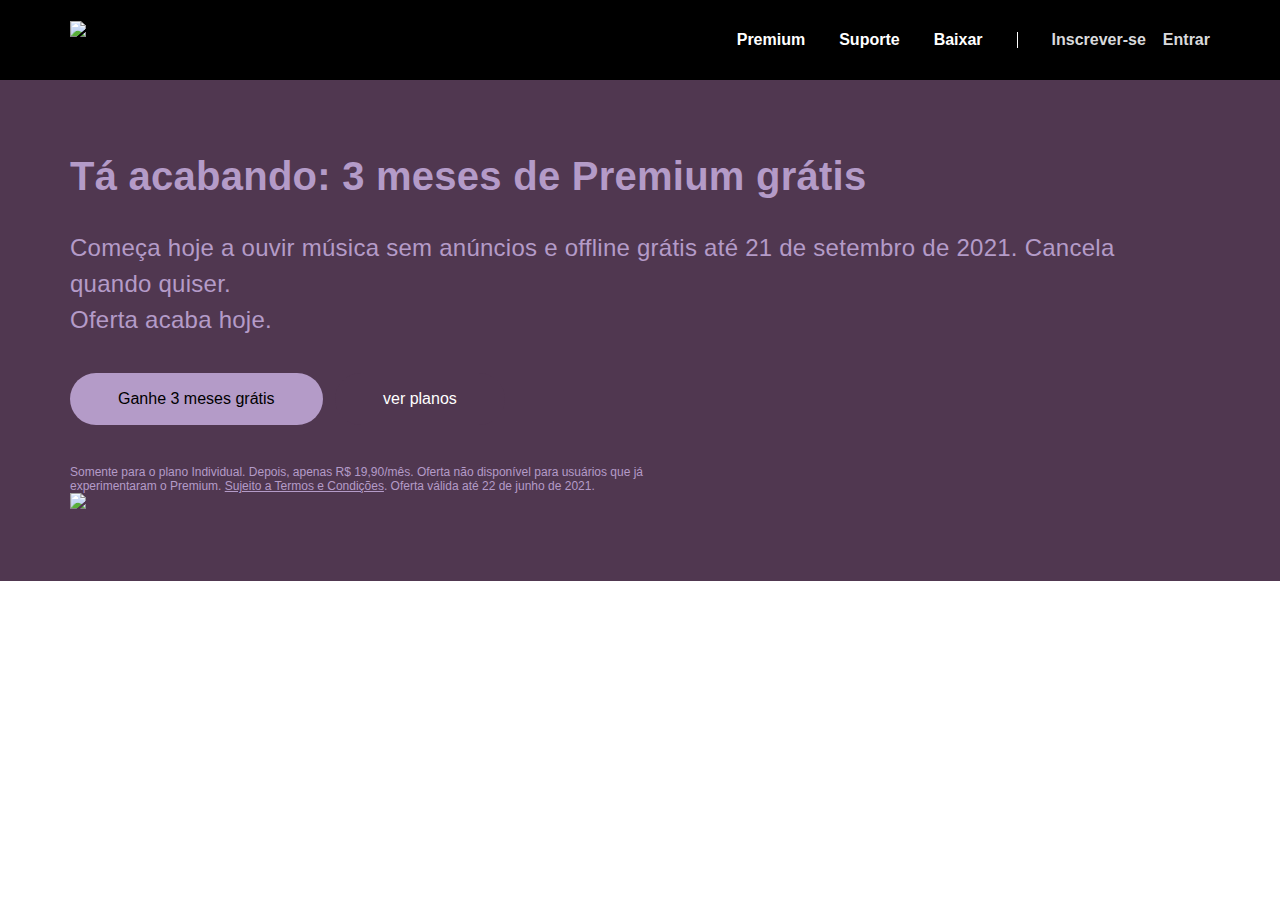
==== index.html @ 93c941cb "Update index.html" ====
<!doctype html>
<html>
	<head>
		<meta charset="utf-8"/>
		<link rel="icon" type="image/png" href="img/favicon.png" sizes="16x16"/>
		<title>Spotify Premium - Spotify (BR)</title>
		<link rel=stylesheet type="text/css" href="style/style.css">
		<meta http-equiv="Content-Type" content="text/html; charset=utf-8">
		<meta name="viewport" content="width=device-width, initial-scale=1.0">
    </head>
	<body>
		<div id="spoti-root">


      		<div>


				<header role="banner" class="mh-header-hover mh-default-z-index svelte-1irxfym">
					<a class="mh-skip-link svelte-1irxfym" href="#">Pular para o conteúdo</a>
					<div class="mh-container svelte-1irxfym">

							<img src="style/logo.png" style="padding-top: 21px; padding-bottom: 21px;">

						<div class="mh-brand-wrapper svelte-1irxfym">
  							<a href="#" class="mh-header-primary svelte-18o1xvt" data-tracking="{&#34;category&#34;: &#34;menu&#34;, &#34;action&#34;: &#34;spotify-logo&#34;}">
							</a>
						</div>
						<nav role="navigation" class="mh-desktop svelte-4ldyho" aria-label="Desktop navigation">
							<ul class="svelte-4ldyho">
								<li class="svelte-vf0pv9">
									<a href="#" class="mh-header-primary  svelte-vf0pv9" data-ga-category="menu" data-ga-action="premium">Premium
									</a>
								</li>
								<li class="svelte-vf0pv9">
									<a href="" class="mh-header-primary  svelte-vf0pv9" data-ga-category="menu" data-ga-action="help">Suporte
									</a>
								</li>
								<li class="svelte-vf0pv9">
									<a href="" class="mh-header-primary  svelte-vf0pv9" data-ga-category="menu" data-ga-action="download" data-gtm-event-name="download_spotify_button_clicked" data-tracking="{&#34;category&#34;: &#34;download&#34;, &#34;action&#34;: &#34;download start&#34;, &#34;label&#34;: &#34;download-navbar&#34;}">Baixar
									</a>
								</li>
								<li role="separator" class="mh-header-primary svelte-1i2hclv"></li>
								<li class="svelte-vf0pv9">
									<a href="" class="mh-header-secondary mh-tier-2 svelte-vf0pv9" data-ga-category="menu" data-ga-action="sign-up">Inscrever-se
									</a>
								</li>
								<li class="svelte-vf0pv9">
									<a href="" class="mh-header-secondary mh-tier-2 svelte-vf0pv9" data-ga-category="menu" data-ga-action="log-in" data-tracking="{&#34;category&#34;: &#34;menu&#34;, &#34;action&#34;: &#34;log-in&#34;}">Entrar
									</a>
								</li>
							</ul>
						</nav>
						<div class="mh-mobile-menu svelte-4ldyho"></div>
					</div>
				</header>
			</div>

			<section color="#503750" data-event-campaign-id="2021-midyear" data-event-offer-type-id="trial-3m" data-event-country-code="BR" data-component-name="hero" data-component-position="1" data-component-type="promo" data-event-in-view="true" class="sc-iCoGMd hTjNFe sc-cOifOu kfhSGM">
				
			<article color="#b49bc8" class="sc-fujyAs hmGeRN">
			<header class="sc-Arkif eJDRKz">
				<div class="sc-khIgEk bYRoUv">


					<div>
						<h1 class="9t titulo sc-hTRkXV gAkvPT">Tá acabando: 3 meses de Premium grátis</h1>
					</div>
					<div>
						<h2 class="9t titulo sc-jgPyTC hDZYjg">Começa hoje a ouvir música sem anúncios e offline grátis até 21 de setembro de 2021. Cancela quando quiser.</br> Oferta acaba hoje.</h2>
					</div>
					<div class="sc-hhIiOg iwisNA">
						<div>
							<a aria-label="Finalize a compra do plano Premium Individual" href="" tabindex="0" border="2px solid #191414" class="Button-sc-8cs45s-0 hDkiPl">
								<div class="peijbp primeiro sc-jrsJWt IqUzB">
									<span>Ganhe 3 meses grátis</span>
								</div>
								<div class="ButtonFocus-tupyzb-0 clyQKv"></div>
							</a>
						</div>
						<div>
							<a href="#" border="2px solid #ffffff">
								<div class="2b segundo sc-jrsJWt kcnEYF">
									<span>ver planos</span>
								</div>
						</a>
						</div>


					</div>
					
					<footer class="sc-gSYDnn jcqGXt">
						<div class="sc-laZMeE ljWfRO">Somente para o plano Individual. Depois, apenas R$&nbsp;19,90/mês. Oferta não disponível para usuários que já experimentaram o Premium. <a href="#">Sujeito a Termos e Condições</a>. Oferta válida até 22 de junho de 2021.</div>
					</footer>
				
				<div class="imgcentro" style="width:30%">
						<img src="style/imgcentro.png" style="width:100%" align="left">
					</div>


				</div>
			</div>
		</div>
	</body>
</html>
---- style/style.css ----
body,html{
	scroll-behavior:smooth;
	padding:0;margin:0;
}
html{
	font-family:spotify-circular,Helvetica,Arial,sans-serif;
}
.titulo{
	box-sizing:border-box;
	font-family:spotify-circular,Helvetica,Arial,sans-serif;
	-webkit-tap-highlight-color:transparent;
	display:block;
	padding:0 0 1em;
	margin-top:0;
	margin-bottom:0;
	font-size:14px;
	font-weight:400;
	line-height:20px;
	-webkit-letter-spacing:0.25px;
	-moz-letter-spacing:0.25px;
	-ms-letter-spacing:0.25px;
	letter-spacing:0.25px;
	color:inherit;
}
data-styled.g6[id="9t"]{
	content:"titulo";
}
.primeiro{
	--background-base:#B49BC8;
	--background-highlight:#C0ABD1;
	--background-press:#CDBCDA;
	--background-elevated-base:#B49BC8;
	--background-elevated-highlight:#C0ABD1;
	--background-elevated-press:#CDBCDA;
	--background-tinted-base:#B49BC8;
	--background-tinted-highlight:#C0ABD1;
	--background-tinted-press:#CDBCDA;
	--background-unsafe-for-small-text-base:#B49BC8;
	--background-unsafe-for-small-text-highlight:#C0ABD1;
	--background-unsafe-for-small-text-press:#CDBCDA;
	--text-base:#000000;
	--text-subdued:#000000;
	--text-bright-accent:#000000;
	--text-negative:#000000;
	--text-warning:#000000;
	--text-positive:#000000;
	--text-announcement:#000000;
	--essential-base:#000000;
	--essential-subdued:#000000;
	--essential-bright-accent:#000000;
	--essential-negative:#000000;
	--essential-warning:#000000;
	--essential-positive:#000000;
	--essential-announcement:#000000;
	--decorative-base:#000000;
	--decorative-subdued:#000000;
	background-color:var(--background-base,#1ed760);
	color:var(--text-base,#000000);
	border-radius:500px;
	font-size:inherit;
	padding:17px 48px;
}
.segundo{
	--background-base:#503750;
	--background-highlight:#412D41;
	--background-press:#322232;
	--background-elevated-base:#503750;
	--background-elevated-highlight:#412D41;
	--background-elevated-press:#322232;
	--background-tinted-base:#503750;
	--background-tinted-highlight:#412D41;
	--background-tinted-press:#322232;
	--background-unsafe-for-small-text-base:#503750;
	--background-unsafe-for-small-text-highlight:#412D41;
	--background-unsafe-for-small-text-press:#322232;
	--text-base:#FFFFFF;
	--text-subdued:#FFFFFF;
	--text-bright-accent:#FFFFFF;
	--text-negative:#FFFFFF;
	--text-warning:#FFFFF;
	--text-positive:#FFFFFF;
	--text-announcement:#FFFFFF;
	--essential-base:#FFFFFF;
	--essential-subdued:#FFFFFF;
	--essential-bright-accent:#FFFFFF;
	--essential-negative:#FFFFFF;
	--essential-warning:#FFFFFF;
	--essential-positive:#FFFFFF;
	--essential-announcement:#FFFFFF;
	--decorative-base:#FFFFFF;
	--decorative-subdued:#FFFFFF;
	background-color:var(--background-base,#1ed760);
	color:var(--text-base,#000000);
	border-radius:500px;
	font-size:inherit;
	padding:17px 48px;
}
data-styled.g30[id="2b"]{
	content:"primeiro,segundo";
}
@media(min-width:768px){
	.hmGeRN{
		width:750px;
		padding-top:75px;
		padding-left:15px;
		padding-bottom:75px;
		padding-right:15px;
		}
	@supports(padding:max(0px)){
		.hmGeRN{
			padding-top:max(75px,env(safe-area-inset-top));
			padding-left:max(15px,env(safe-area-inset-left));
			padding-bottom:max(75px,env(safe-area-inset-bottom));
			padding-right:max(15px,env(safe-area-inset-right));
		}
	}
}
@media (min-width:992px){
	.hmGeRN{
		width:970px;
	}
}
@media (min-width:1200px){
	.hmGeRN{
		width:1170px;
	}
}
data-styled.g214[id="sc-fujyAs"]{
	content:"hmGeRN,";
}
.IqUzB{
	-webkit-text-decoration:none;
	text-decoration:none;
}
.IqUzB > div:first-child{
	border:2px solid #191414;
}
.kcnEYF{
	-webkit-text-decoration:none;
	text-decoration:none;
}
.kcnEYF > div:first-child{
	border:2px solid #ffffff;
}
data-styled.g216[id="sc-jrsJWt"]{
	content:"IqUzB,kcnEYF,";
}
.kfhSGM{
	color:#b49bc8;
	text-align:left;
}
.kfhSGM a{
	color:#b49bc8;
	-webkit-text-decoration:underline;
	text-decoration:underline;
}
.kfhSGM > article{
	font-family:spotify-circular,Circular,Helvetica,Arial,sans-serif;
	box-sizing:border-box;
	height:auto;
	display:-webkit-box;
	display:-webkit-flex;
	display:-ms-flexbox;
	display:flex;
	-webkit-flex-direction:column;
	-ms-flex-direction:column;
	flex-direction:column;
	margin:0 auto;
	padding-top:0;
	padding-bottom:0;
	min-height:480px;
}
@media (min-width:768px){
	.kfhSGM > article{
		width:750px;
	}
}
@media (min-width:992px){
	.kfhSGM > article{
		width:970px;
	}
}
@media (min-width:1200px){
	.kfhSGM > article{
		width:1170px;
	}
}
.kfhSGM.kfhSGM{
	background-color:#503750;
}
@media (min-width:480px){}
@media (min-width:992px){}
@media (min-width:1200px){}
data-styled.g257[id="sc-cOifOu"]{
	content:"kfhSGM,";
}
.eJDRKz{
	-webkit-box-flex:1;
	-webkit-flex-grow:1;
	-ms-flex-positive:1;
	flex-grow:1;
	display:-webkit-box;
	display:-webkit-flex;
	display:-ms-flexbox;
	display:flex;
	-webkit-align-items:center;
	-webkit-box-align:center;
	-ms-flex-align:center;
	align-items:center;
	-webkit-flex-direction:column;
	-ms-flex-direction:column;
	flex-direction:column;
}
@media (min-width:1200px){
	.eJDRKz{
		-webkit-flex-direction:row;
		-ms-flex-direction:row;
		flex-direction:row;
	}
}
data-styled.g258[id="sc-Arkif"]{
	content:"eJDRKz,";
}
.bYRoUv{
	padding-top:48px;
	padding-bottom:24px;
	width:100%;
	-webkit-font-smoothing:antialiased;
}
@media (min-width:768px){
	.bYRoUv{
		padding-bottom:48px;
	}
}
@media (min-width:1200px){
	.bYRoUv{
		margin-right:32px;
		text-align:left;
		padding-top:72px;
		padding-bottom:72px;
	}
}
data-styled.g259[id="sc-khIgEk"]{
	content:"bYRoUv,";
}
.gAkvPT{line-height:1.2;margin:0;padding:0;font-weight:900;max-width:100%;width:auto;display:inline-block;font-size:calc(24px + (28 - 24) * ((100vw - 320px) / (480 - 320)));}/*!sc*/
@media (min-width:480px){.gAkvPT{font-size:28px;}}/*!sc*/
@media (min-width:768px){.gAkvPT{font-size:40px;}}/*!sc*/
@media (min-width:992px){.gAkvPT{width:auto;}}/*!sc*/
data-styled.g260[id="sc-hTRkXV"]{content:"gAkvPT,"}/*!sc*/
.hDZYjg{line-height:1.5;margin:15px 0;padding:0;margin-bottom:0;width:100%;max-width:100%;display:inline-block;font-weight:400;font-size:18px;}/*!sc*/
@media (min-width:480px){.hDZYjg{width:auto;margin:30px 0;}}/*!sc*/
@media (min-width:768px){.hDZYjg{font-size:24px;margin-bottom:0;}}/*!sc*/
data-styled.g261[id="sc-jgPyTC"]{content:"hDZYjg,"}/*!sc*/
.jcqGXt{font-size:12px;margin-top:40px;width:100%;}/*!sc*/
data-styled.g262[id="sc-gSYDnn"]{content:"jcqGXt,"}/*!sc*/
.ljWfRO{display:inline-block;}/*!sc*/
@media (min-width:992px){.ljWfRO{max-width:630px;}}/*!sc*/
data-styled.g263[id="sc-laZMeE"]{content:"ljWfRO,"}/*!sc*/
.AmHwd{width:100%;height:100%;max-width:320px;padding-bottom:48px;}/*!sc*/
@media (min-width:992px){.AmHwd{max-width:400px;}}/*!sc*/
@media (min-width:1200px){.AmHwd{padding-bottom:0;}}/*!sc*/
data-styled.g266[id="sc-eJocfa"]{content:"AmHwd,"}/*!sc*/
.bziygZ{width:100%;background-position:center center;padding-top:100%;}/*!sc*/
@media (min-width:1200px){.bziygZ{background-position:center center;}}/*!sc*/
data-styled.g267[id="sc-oeezt"]{content:"bziygZ,"}/*!sc*/
.iwisNA{display:block;margin:20px 0;}/*!sc*/
.iwisNA > div:not(:last-child){margin-bottom:10px;}/*!sc*/
.iwisNA a{width:100%;box-sizing:border-box;-webkit-text-decoration:none;text-decoration:none;}/*!sc*/
@media (min-width:768px){
	.iwisNA{
		margin:35px 0 0;
	}
	.iwisNA a{
		width:auto;
	}
	.iwisNA > div{
		display:inline-block;
	}.iwisNA > div:not(:last-child){
		margin-right:8px;
		margin-bottom:0;
	}
}
data-styled.g268[id="sc-hhIiOg"]{content:"iwisNA,"}
.mh-close.svelte-1x96mcl{
	font-size:18px;
	font-family:Circular,spotify-circular,Helvetica,Arial,sans-serif;
	font-weight:700;
	color:#fff;
	flex-shrink:0;
 }
 .mh-close.svelte-1x96mcl{
 	padding:0;
 	cursor:pointer;
 	background:transparent;
 	border:0;
 }
 .mh-close.svelte-1x96mcl{
 	margin-left:30px;
 }
 .mh-close.svelte-1x96mcl{
 	margin-right:30px;
 }
 .mh-close.svelte-1x96mcl:focus{
 	outline:none;
 }
 .mh-close.svelte-1x96mcl:focus{
 	border-bottom:2px solid #fff;
 	margin-bottom:-2px;
 }
 .mh-screen-reader-only.svelte-1x96mcl{
 	position:absolute;
 	width:1px;
 	height:1px;
 	overflow:hidden;
 	clip:rect(0,0,0,0);
 }
 .mh-screen-reader-only.svelte-1x96mcl{
 	margin:-1px;
 	padding:0;
 	border:0;
 }
 .mh-active-acknowledge.svelte-1x96mcl{
 	font-size:12px;
 	letter-spacing:2px;
 	text-transform:uppercase;
 	font-weight:700;
 	line-height:12px;
 }
 .mh-active-acknowledge.svelte-1x96mcl{
 	margin-top:15px;
 	padding:10px 32px;
 	border-radius:500px;
 	border-width:0;
 	cursor:pointer;
 	transition-property:background-color,box-shadow;
 	transition-duration:.3s;
}
.mh-active-acknowledge.svelte-1x96mcl:active{
 	background-color:#ccc;
 	box-shadow:none;
}
 .mh-active-acknowledge.svelte-1x96mcl:focus{
 	outline:0;
 }
 .mh-active-acknowledge.svelte-1x96mcl:focus{
 	background-color:#ccc;
 	box-shadow:inset 0 0 0 2px rgba(0,0,0,.1);
 }
 .mh-active-acknowledge-label.svelte-1x96mcl{flex-direction:column;align-items:flex-start}
 li.svelte-vf0pv9.svelte-vf0pv9{display:inline-block;font-size:16px;line-height:inherit;letter-spacing:0}
 li.svelte-vf0pv9:last-child>a.svelte-vf0pv9{padding-right:0}
 li.svelte-vf0pv9:last-child>a.svelte-vf0pv9{padding-left:0}
 a.svelte-vf0pv9.svelte-vf0pv9{display:block;text-decoration:none;font-weight:700}
 a.svelte-vf0pv9.svelte-vf0pv9{padding:28px 17px}
 a.svelte-vf0pv9.svelte-vf0pv9:focus,a.svelte-vf0pv9.svelte-vf0pv9:hover{color:currentColor}
 @media(max-width:991px){li.svelte-vf0pv9.svelte-vf0pv9{display:block}
 li.svelte-vf0pv9.svelte-vf0pv9{margin:0}
 a.svelte-vf0pv9.svelte-vf0pv9{display:block;line-height:1;font-weight:700;font-size:36px}
 a.svelte-vf0pv9.svelte-vf0pv9{cursor:pointer;padding:0 0 25px}
 a.mh-tier-2.svelte-vf0pv9.svelte-vf0pv9{font-weight:400;font-size:28px}}
 @media(max-width:479px){a.svelte-vf0pv9.svelte-vf0pv9{font-size:30px}
 a.mh-tier-2.svelte-vf0pv9.svelte-vf0pv9{font-size:24px}}
 li.svelte-1i2hclv{display:inline-block;height:16px;width:1px}
 li.svelte-1i2hclv{background:currentColor;margin:auto 17px}
 @media(max-width:991px){li.svelte-1i2hclv{height:2px;width:20px}
 li.svelte-1i2hclv{margin:18px 0 40px}}
 nav.mh-desktop.svelte-4ldyho.svelte-4ldyho{display:none}
 .mh-mobile-menu.svelte-4ldyho.svelte-4ldyho{display:flex;position:relative}
 .mh-mobile-menu.svelte-4ldyho>a.svelte-4ldyho{display:inline-flex}
 .mh-mobile-menu.svelte-4ldyho nav.svelte-4ldyho{
 	box-sizing:border-box;
 	height:100vh;overflow-x:hidden;
 	overflow-y:scroll;
 	-webkit-overflow-scrolling:touch;
 	position:fixed;
 	top:0;
 	width:447px;
 	max-width:100vw;
 	display:flex;
 	flex-direction:column;
 	justify-content:space-between
 }
 .mh-mobile-menu.svelte-4ldyho nav.svelte-4ldyho{background-color:#000;border-width:0;margin:0;padding:38px}
 .mh-mobile-menu.svelte-4ldyho nav.svelte-4ldyho{right:0}
 .mh-mobile-menu.svelte-4ldyho nav.svelte-4ldyho{left:0}
 .mh-mobile-menu.svelte-4ldyho .mh-brand-wrapper.svelte-4ldyho{display:inline-block;width:89px}
 .mh-mobile-menu.svelte-4ldyho .mh-brand-wrapper.svelte-4ldyho{margin-top:13px}
 .mh-mobile-menu.svelte-4ldyho .mh-overlay.svelte-4ldyho{display:block;width:100vw;height:100vh;position:fixed;top:0}
 .mh-mobile-menu.svelte-4ldyho .mh-overlay.svelte-4ldyho{background:rgba(0,0,0,.75)}
 .mh-mobile-menu.svelte-4ldyho .mh-overlay.svelte-4ldyho{left:0}
 .mh-mobile-menu.svelte-4ldyho .mh-overlay.svelte-4ldyho{right:0}
 ul.svelte-4ldyho.svelte-4ldyho{display:inline;list-style:none}
 ul.svelte-4ldyho.svelte-4ldyho{margin:0;padding:0}
 @media(min-width:992px){
 	nav.mh-desktop.svelte-4ldyho.svelte-4ldyho{
 		display:inline-block;
 	}
 	.mh-mobile-menu.svelte-4ldyho.svelte-4ldyho{
 		display:none;
 	}
 	ul.svelte-4ldyho.svelte-4ldyho{
 		display:inline-flex;
 	}
 }
 .mh-footer-primary,.mh-header-primary{
 	color:#fff;
 }
 .mh-header-secondary{color:#d9dadc}
 .mh-footer-secondary{color:#919496}
 .mh-footer-hover,.mh-header-hover{color:#1ed760}
 .mh-header-hover{z-index:2}
 header.svelte-1irxfym.svelte-1irxfym{
 	position:relative;
 	top:0;
 	font-family:Circular,spotify-circular,Helvetica,Arial,sans-serif;
 	font-size:16px;
 	font-weight:400;
 	line-height:1.5;
 	min-height:54px;
 }
 header.svelte-1irxfym.svelte-1irxfym{background:#000}
 header.svelte-1irxfym.svelte-1irxfym, header.svelte-1irxfym.svelte-1irxfym{right:0;left:0}
 header.mh-default-z-index.svelte-1irxfym.svelte-1irxfym{z-index:1020}
 header.svelte-1irxfym .mh-skip-link.svelte-1irxfym{
 	color:#121212;clip:rect(1px,1px,1px,1px);
 	display:block;
 	font-weight:700;
 	height:1px;
 	overflow:hidden;
 	position:absolute;
 	text-decoration:none;
 	text-transform:uppercase;
 	width:1px;
 	z-index:1
 }
 header.svelte-1irxfym .mh-skip-link.svelte-1irxfym{background:#fff;border-radius:500px;margin:16px;padding:16px 48px}
 header.svelte-1irxfym .mh-skip-link.svelte-1irxfym:focus{clip:auto;height:auto;width:auto}
 @media(min-width:992px){header.mh-transparent.svelte-1irxfym.svelte-1irxfym:not(.mh-semitransparent-top){transition:background-color .2s linear;min-height:80px}
 header.mh-transparent.svelte-1irxfym.svelte-1irxfym:not(.mh-semitransparent-top){background-color:transparent;-webkit-transition:background-color .2s linear}
 header.mh-semitransparent-top.svelte-1irxfym.svelte-1irxfym, header.mh-transparent:not(.mh-semitransparent-top).mh-sticky.svelte-1irxfym.svelte-1irxfym{background-color:rgba(0,0,0,.6)}}
 header.mh-fixed.svelte-1irxfym.svelte-1irxfym{position:fixed}
 .svelte-1irxfym.svelte-1irxfym:lang(ar),.svelte-1irxfym.svelte-1irxfym:lang(ur){font-family:circular-spotify-arabic,Circular,spotify-circular,noto-arabic,Helvetica Neue,Helvetica,Arial,Hiragino Kaku Gothic Pro,Meiryo,MS Gothic,sans-serif!important;letter-spacing:0!important}
 .svelte-1irxfym.svelte-1irxfym:lang(he){font-family:circular-spotify-hebrew,Circular-hbr,Helvetica,Arial,sans-serif!important}
 .svelte-1irxfym.svelte-1irxfym:lang(he),.svelte-1irxfym.svelte-1irxfym:lang(ru){letter-spacing:0!important}
 .svelte-1irxfym.svelte-1irxfym:lang(ru){font-family:circular-spotify-cyrillic,Circular-cyr,Helvetica,Arial,sans-serif!important}
 .svelte-1irxfym.svelte-1irxfym:lang(ko){font-family:Circular,Helvetica,Arial,sans-serif!important}
 .mh-brand-wrapper.svelte-1irxfym.svelte-1irxfym{display:inline-block}
 .mh-brand-wrapper.svelte-1irxfym.svelte-1irxfym{margin-top:13px}
 @media(min-width:992px){.mh-brand-wrapper.svelte-1irxfym.svelte-1irxfym{margin-top:20px}}
 .mh-container.svelte-1irxfym.svelte-1irxfym{display:flex;justify-content:space-between;box-sizing:border-box;max-width:750px;height:54px}
 .mh-container.svelte-1irxfym.svelte-1irxfym{margin:0 auto;padding:0 15px}
 @media(min-width:992px){.mh-container.svelte-1irxfym.svelte-1irxfym{max-width:970px;height:80px}}
 @media(min-width:1200px){.mh-container.svelte-1irxfym.svelte-1irxfym{max-width:1170px}}
 li.svelte-kdyqkb{position:relative;font-size:16px;line-height:inherit;letter-spacing:0}
 button.svelte-kdyqkb,li.svelte-kdyqkb{display:flex}
 button.svelte-kdyqkb{align-items:center;text-decoration:none;font:inherit;font-weight:700;outline:none}
 button.svelte-kdyqkb{background-color:transparent;border:none;padding:20px 0;cursor:pointer}
 button.svelte-kdyqkb{margin-left:7px}[dir=rtl] button.svelte-kdyqkb{margin-right:7px}
 button.svelte-kdyqkb:focus,button.svelte-kdyqkb:hover{color:currentColor}
 div.mh-profile-title.svelte-kdyqkb{display:inline-block}
 div.mh-profile-title.svelte-kdyqkb{margin:auto 0}
 span.svelte-kdyqkb{display:inline-block}
 span.svelte-kdyqkb{margin:auto 0 auto 10px}
 span.svelte-kdyqkb{margin:auto 10px auto 0}
 div.mh-dropdown-menu.svelte-kdyqkb{display:none}
 div.mh-dropdown-menu.mh-open.svelte-kdyqkb{display:block;position:absolute;top:100%}
 div.mh-dropdown-menu.mh-open.svelte-kdyqkb{margin-top:-8px}
 div.mh-dropdown-menu.mh-open.svelte-kdyqkb{right:-17px}
 div.mh-dropdown-menu.mh-open.svelte-kdyqkb{left:-17px}
 @media(max-width:991px){button.svelte-kdyqkb{display:none}div.mh-dropdown-menu.mh-open.svelte-kdyqkb,div.mh-dropdown-menu.svelte-kdyqkb{display:block}}
 ul.svelte-11h1c9{display:block;list-style:none}
 ul.svelte-11h1c9{padding:0}
 li.svelte-11h1c9{display:list-item}
 li.svelte-11h1c9{padding:0 0 22px}
 a.svelte-11h1c9{display:inline-block;line-height:1;font-weight:400;font-size:24px;text-decoration:none}
 a.svelte-11h1c9{padding:0}
 a.svelte-11h1c9:focus,a.svelte-11h1c9:hover{
 	color:currentColor;
 }
 @media(min-width:480px){
 	a.svelte-11h1c9{
 		font-size:28px;
 	}
 }
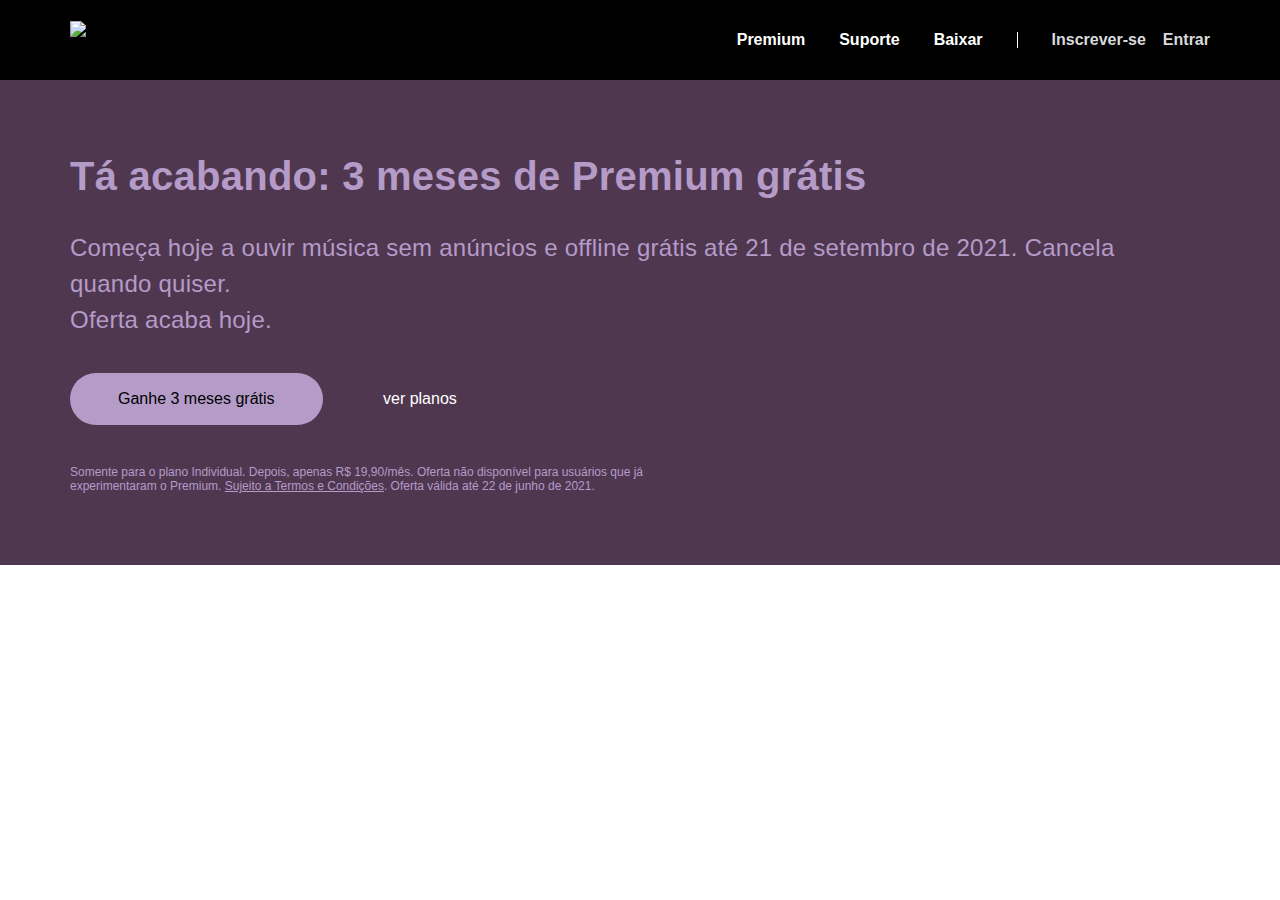
==== commit eb76daba: "Update index.html" ====
--- a/index.html
+++ b/index.html
@@ -92,9 +92,7 @@
 						<div class="sc-laZMeE ljWfRO">Somente para o plano Individual. Depois, apenas R$&nbsp;19,90/mês. Oferta não disponível para usuários que já experimentaram o Premium. <a href="#">Sujeito a Termos e Condições</a>. Oferta válida até 22 de junho de 2021.</div>
 					</footer>
 				
-				<div class="imgcentro" style="width:30%">
-						<img src="style/imgcentro.png" style="width:100%" align="left">
-					</div>
+				
 
 
 				</div>
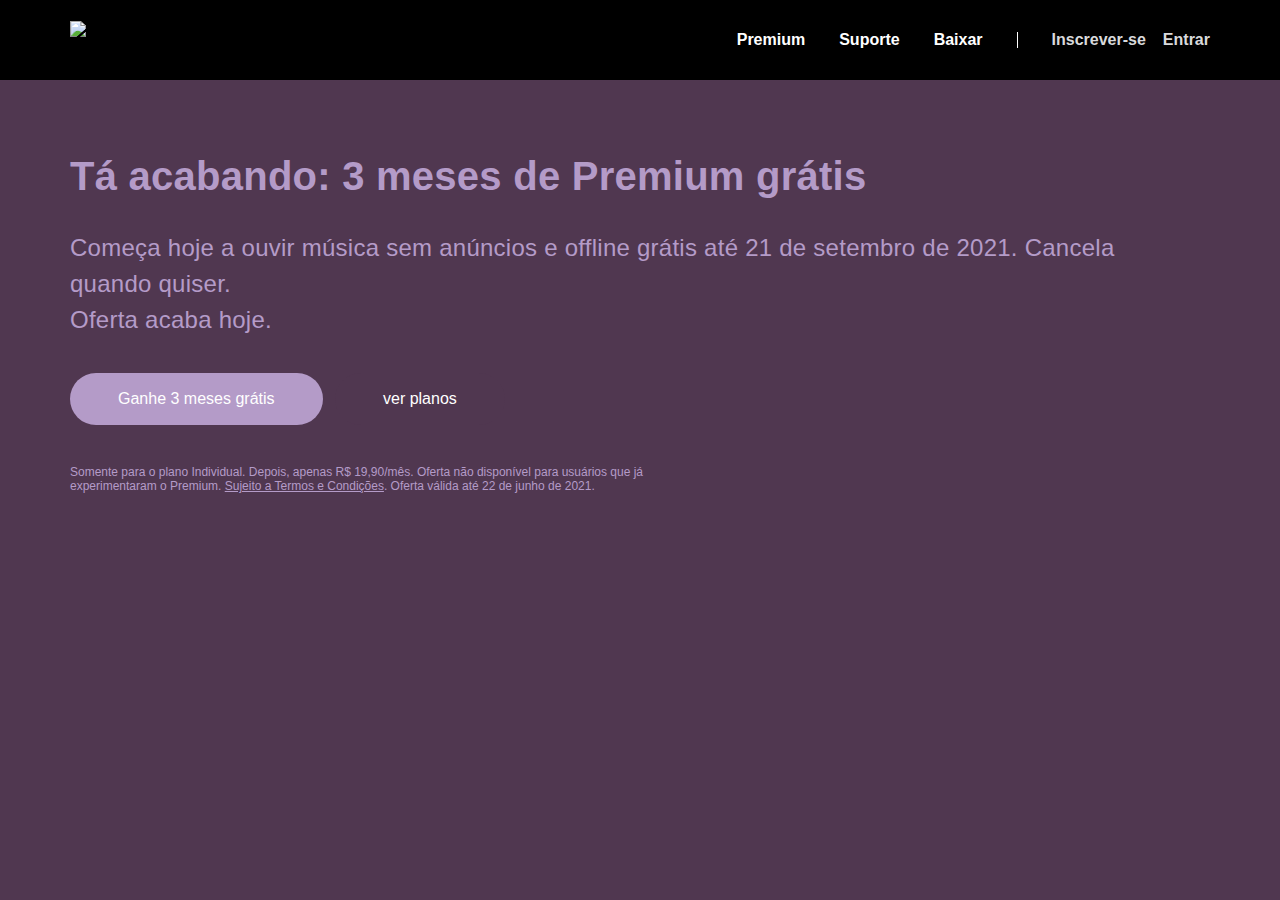
==== commit 26587c60: "Update index.html" ====
--- a/index.html
+++ b/index.html
@@ -10,11 +10,7 @@
     </head>
 	<body>
 		<div id="spoti-root">
-
-
       		<div>
-
-
 				<header role="banner" class="mh-header-hover mh-default-z-index svelte-1irxfym">
 					<a class="mh-skip-link svelte-1irxfym" href="#">Pular para o conteúdo</a>
 					<div class="mh-container svelte-1irxfym">
@@ -54,7 +50,7 @@
 					</div>
 				</header>
 			</div>
-
+<div class = "imgfundo">
 			<section color="#503750" data-event-campaign-id="2021-midyear" data-event-offer-type-id="trial-3m" data-event-country-code="BR" data-component-name="hero" data-component-position="1" data-component-type="promo" data-event-in-view="true" class="sc-iCoGMd hTjNFe sc-cOifOu kfhSGM">
 				
 			<article color="#b49bc8" class="sc-fujyAs hmGeRN">
@@ -84,19 +80,13 @@
 								</div>
 						</a>
 						</div>
-
-
 					</div>
-					
 					<footer class="sc-gSYDnn jcqGXt">
 						<div class="sc-laZMeE ljWfRO">Somente para o plano Individual. Depois, apenas R$&nbsp;19,90/mês. Oferta não disponível para usuários que já experimentaram o Premium. <a href="#">Sujeito a Termos e Condições</a>. Oferta válida até 22 de junho de 2021.</div>
 					</footer>
-				
-				
-
-
 				</div>
 			</div>
+				</div>
 		</div>
 	</body>
 </html>
--- a/style/style.css
+++ b/style/style.css
@@ -1,7 +1,12 @@
 body,html{
 	scroll-behavior:smooth;
 	padding:0;margin:0;
-}
+	
+		background-color:#503750;
+}
+
+
+
 html{
 	font-family:spotify-circular,Helvetica,Arial,sans-serif;
 }
@@ -38,7 +43,7 @@
 	--background-unsafe-for-small-text-base:#B49BC8;
 	--background-unsafe-for-small-text-highlight:#C0ABD1;
 	--background-unsafe-for-small-text-press:#CDBCDA;
-	--text-base:#000000;
+	--text-base:#ffffff;
 	--text-subdued:#000000;
 	--text-bright-accent:#000000;
 	--text-negative:#000000;
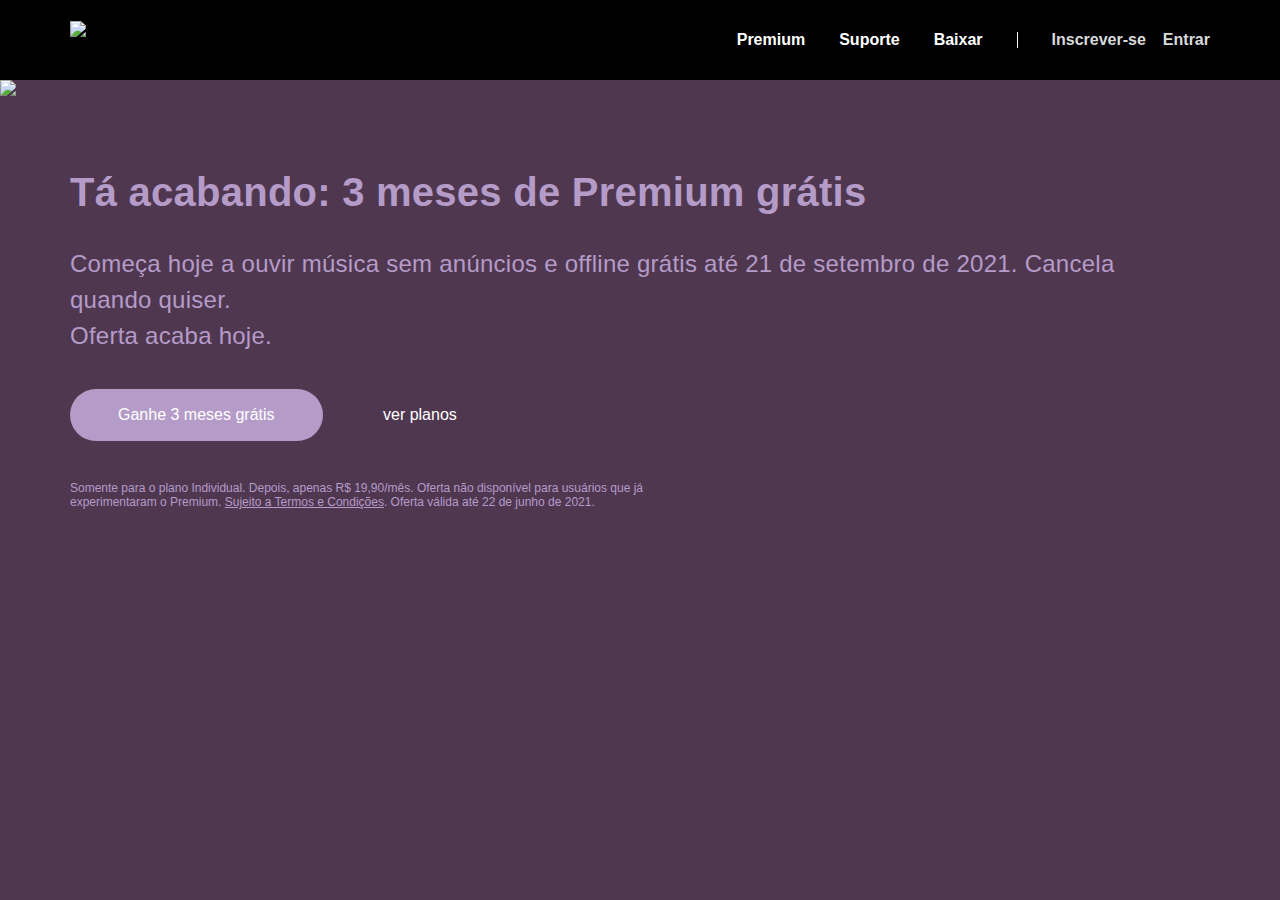
==== commit e08429c7: "Update index.html" ====
--- a/index.html
+++ b/index.html
@@ -52,6 +52,14 @@
 			</div>
 <div class = "imgfundo">
 			<section color="#503750" data-event-campaign-id="2021-midyear" data-event-offer-type-id="trial-3m" data-event-country-code="BR" data-component-name="hero" data-component-position="1" data-component-type="promo" data-event-in-view="true" class="sc-iCoGMd hTjNFe sc-cOifOu kfhSGM">
+			
+				
+				
+				<div class="imgcentro" style="width:30%">
+						<img src="style/imgcentro.png" style="width:100%" align="left">
+					</div>
+				
+				
 				
 			<article color="#b49bc8" class="sc-fujyAs hmGeRN">
 			<header class="sc-Arkif eJDRKz">
--- a/style/style.css
+++ b/style/style.css
@@ -5,7 +5,12 @@
 		background-color:#503750;
 }
 
+.imgfundo{
 
+    background-image: url("style/imgcentro.png");
+
+    background-position: left
+}
 
 html{
 	font-family:spotify-circular,Helvetica,Arial,sans-serif;
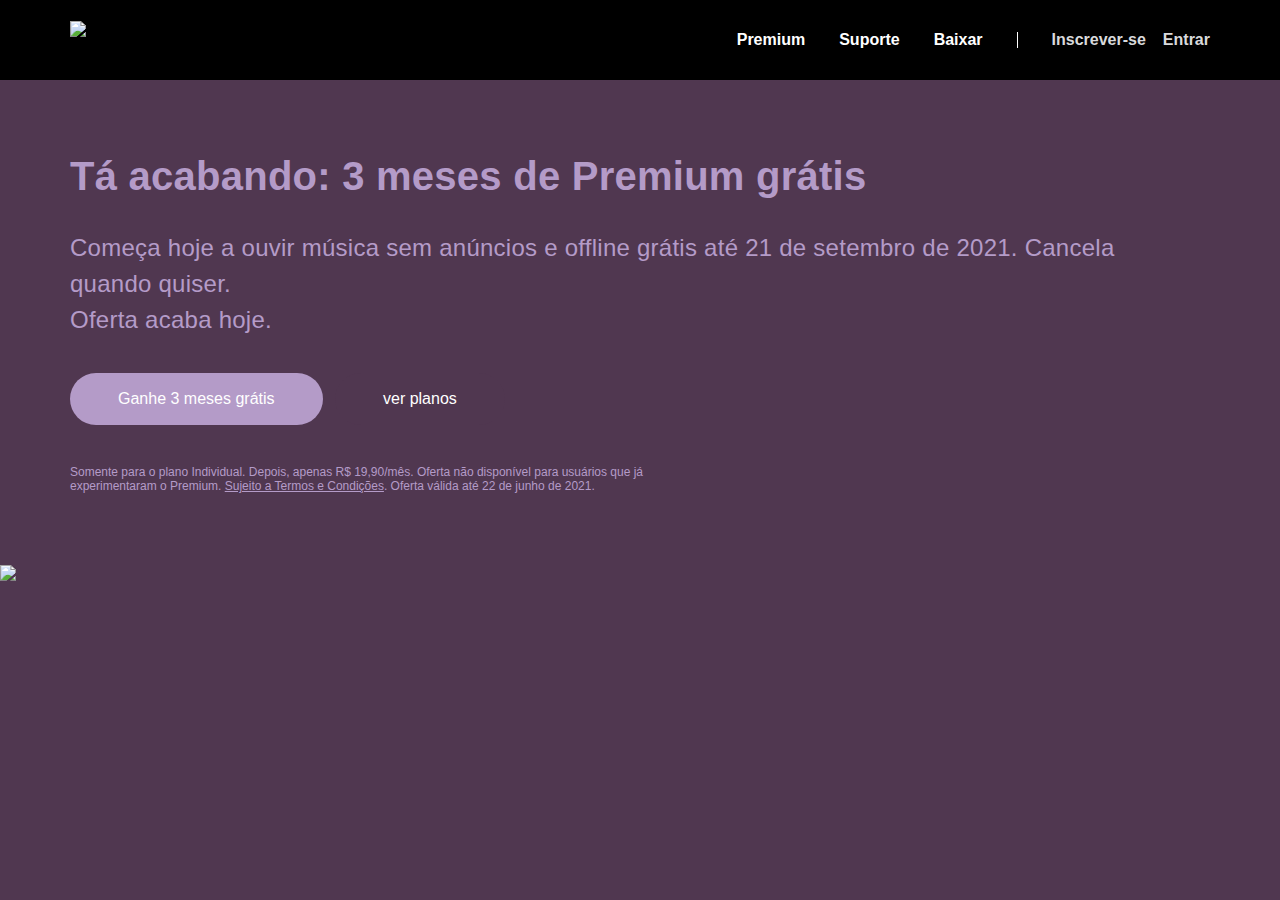
==== commit c1fd03a8: "Update index.html" ====
--- a/index.html
+++ b/index.html
@@ -51,17 +51,12 @@
 				</header>
 			</div>
 <div class = "imgfundo">
+	
 			<section color="#503750" data-event-campaign-id="2021-midyear" data-event-offer-type-id="trial-3m" data-event-country-code="BR" data-component-name="hero" data-component-position="1" data-component-type="promo" data-event-in-view="true" class="sc-iCoGMd hTjNFe sc-cOifOu kfhSGM">
 			
+					
 				
-				
-				<div class="imgcentro" style="width:30%">
-						<img src="style/imgcentro.png" style="width:100%" align="left">
-					</div>
-				
-				
-				
-			<article color="#b49bc8" class="sc-fujyAs hmGeRN">
+		<article color="#b49bc8" class="sc-fujyAs hmGeRN">
 			<header class="sc-Arkif eJDRKz">
 				<div class="sc-khIgEk bYRoUv">
 
@@ -94,7 +89,11 @@
 					</footer>
 				</div>
 			</div>
-				</div>
+				
+				
+				<div class="imgcentro" style="width:30%">
+						<img src="style/imgcentro.png" style="width:100%" align="left">
+					</div></div>
 		</div>
 	</body>
 </html>
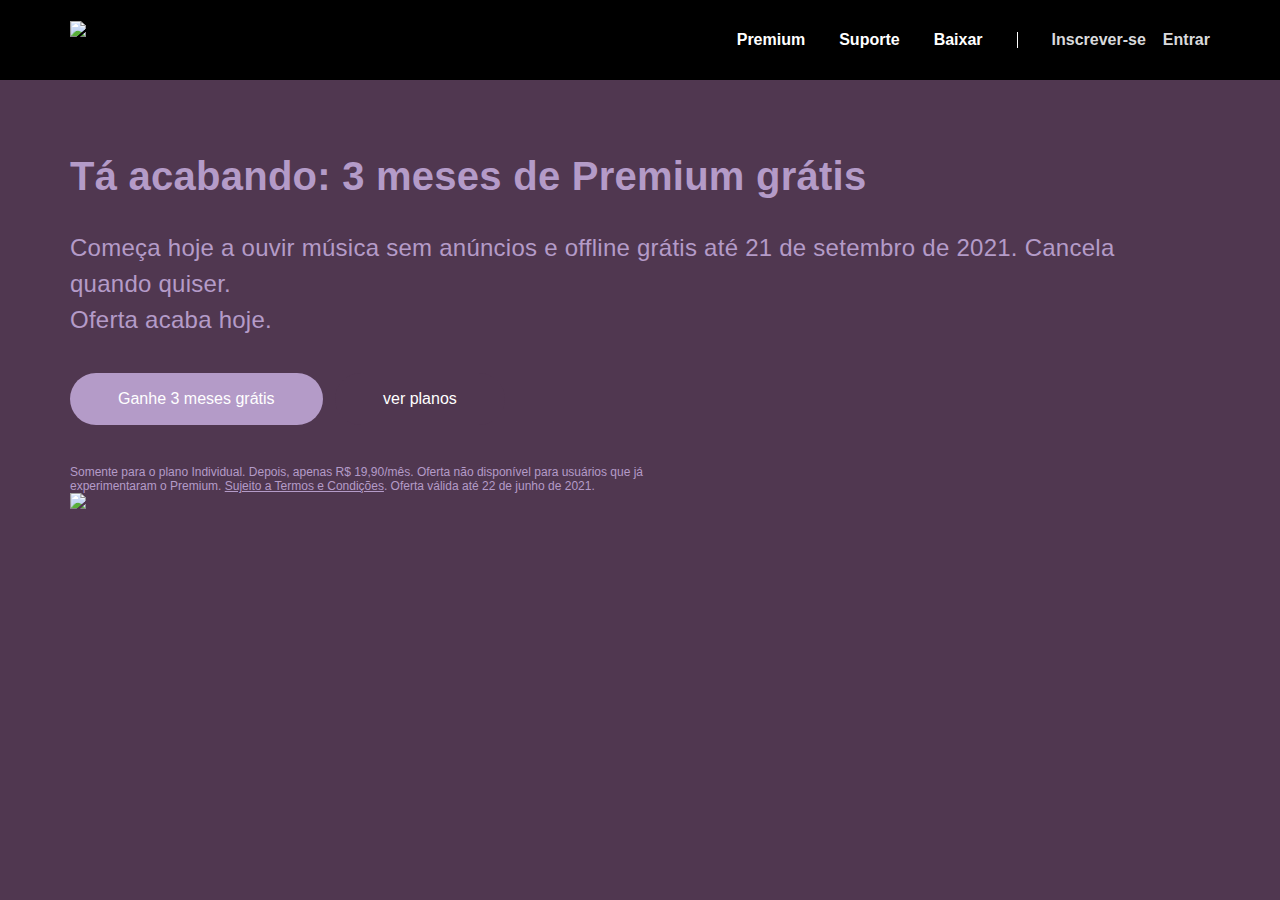
==== commit 48ec739b: "Update index.html" ====
--- a/index.html
+++ b/index.html
@@ -87,13 +87,14 @@
 					<footer class="sc-gSYDnn jcqGXt">
 						<div class="sc-laZMeE ljWfRO">Somente para o plano Individual. Depois, apenas R$&nbsp;19,90/mês. Oferta não disponível para usuários que já experimentaram o Premium. <a href="#">Sujeito a Termos e Condições</a>. Oferta válida até 22 de junho de 2021.</div>
 					</footer>
+				<div class="imgcentro" style="width:30%">
+						<img src="style/imgcentro.png" style="width:100%" align="left">
+					</div>
 				</div>
 			</div>
 				
 				
-				<div class="imgcentro" style="width:30%">
-						<img src="style/imgcentro.png" style="width:100%" align="left">
-					</div></div>
+				</div>
 		</div>
 	</body>
 </html>
--- a/style/style.css
+++ b/style/style.css
@@ -5,11 +5,9 @@
 		background-color:#503750;
 }
 
-.imgfundo{
+.imgcentro{
 
-    background-image: url("style/imgcentro.png");
-
-    background-position: left
+    display: inline-block;
 }
 
 html{
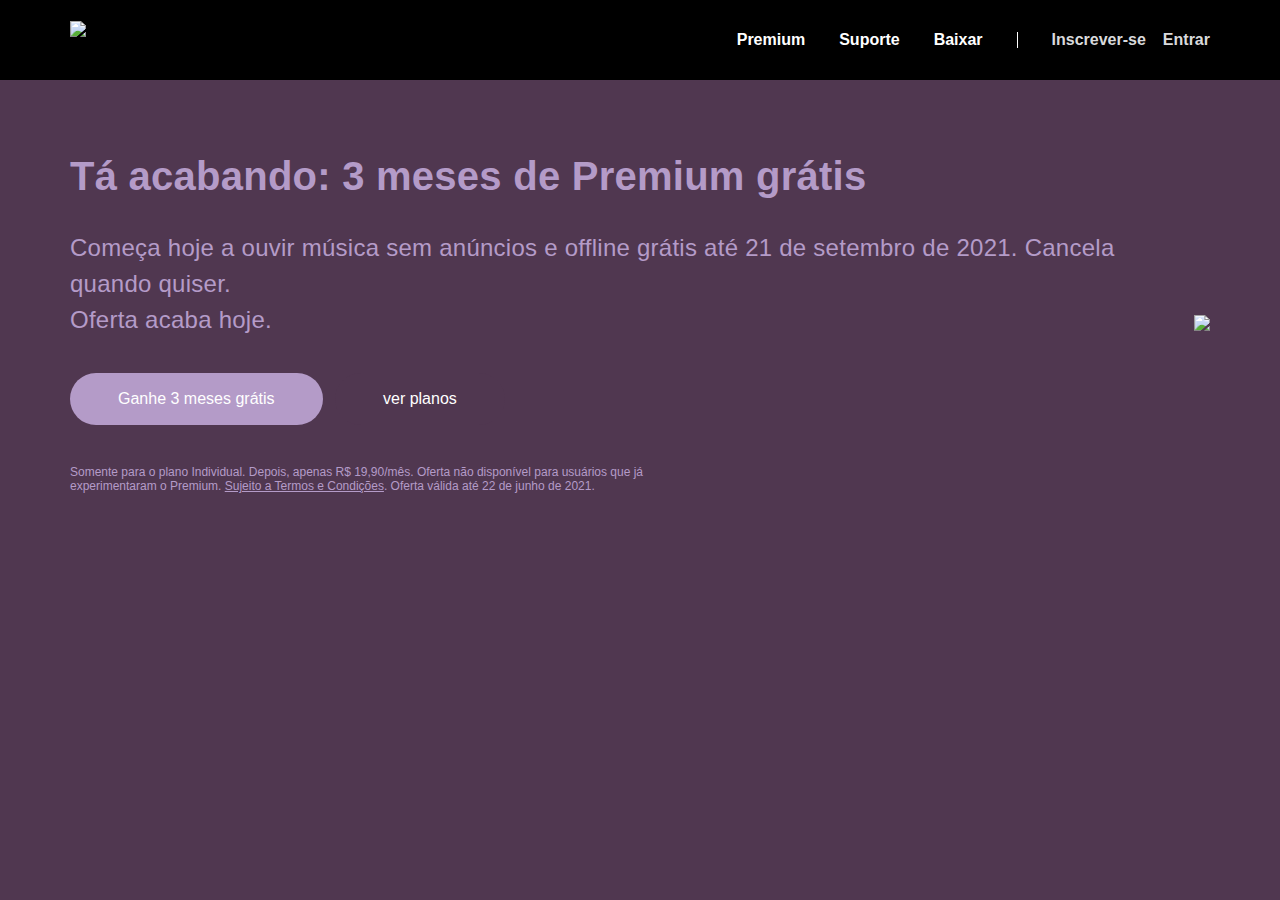
==== commit f946d65c: "Update index.html" ====
--- a/index.html
+++ b/index.html
@@ -15,7 +15,7 @@
 					<a class="mh-skip-link svelte-1irxfym" href="#">Pular para o conteúdo</a>
 					<div class="mh-container svelte-1irxfym">
 
-							<img src="style/logo.png" style="padding-top: 21px; padding-bottom: 21px;">
+							<a href="index.html"><img src="style/logo.png" style="padding-top: 21px; padding-bottom: 21px;"></a>
 
 						<div class="mh-brand-wrapper svelte-1irxfym">
   							<a href="#" class="mh-header-primary svelte-18o1xvt" data-tracking="{&#34;category&#34;: &#34;menu&#34;, &#34;action&#34;: &#34;spotify-logo&#34;}">
@@ -41,7 +41,7 @@
 									</a>
 								</li>
 								<li class="svelte-vf0pv9">
-									<a href="" class="mh-header-secondary mh-tier-2 svelte-vf0pv9" data-ga-category="menu" data-ga-action="log-in" data-tracking="{&#34;category&#34;: &#34;menu&#34;, &#34;action&#34;: &#34;log-in&#34;}">Entrar
+									<a href="login.html" class="mh-header-secondary mh-tier-2 svelte-vf0pv9" data-ga-category="menu" data-ga-action="log-in" data-tracking="{&#34;category&#34;: &#34;menu&#34;, &#34;action&#34;: &#34;log-in&#34;}">Entrar
 									</a>
 								</li>
 							</ul>
@@ -50,12 +50,12 @@
 					</div>
 				</header>
 			</div>
-<div class = "imgfundo">
-	
-			<section color="#503750" data-event-campaign-id="2021-midyear" data-event-offer-type-id="trial-3m" data-event-country-code="BR" data-component-name="hero" data-component-position="1" data-component-type="promo" data-event-in-view="true" class="sc-iCoGMd hTjNFe sc-cOifOu kfhSGM">
-			
-					
-				
+
+<div class="pepino">
+	<section color="#503750" data-event-campaign-id="2021-midyear" data-event-offer-type-id="trial-3m" data-event-country-code="BR" data-component-name="hero" data-component-position="1" data-component-type="promo" data-event-in-view="true" class="sc-iCoGMd hTjNFe sc-cOifOu kfhSGM">
+
+
+
 		<article color="#b49bc8" class="sc-fujyAs hmGeRN">
 			<header class="sc-Arkif eJDRKz">
 				<div class="sc-khIgEk bYRoUv">
@@ -87,14 +87,8 @@
 					<footer class="sc-gSYDnn jcqGXt">
 						<div class="sc-laZMeE ljWfRO">Somente para o plano Individual. Depois, apenas R$&nbsp;19,90/mês. Oferta não disponível para usuários que já experimentaram o Premium. <a href="#">Sujeito a Termos e Condições</a>. Oferta válida até 22 de junho de 2021.</div>
 					</footer>
-				<div class="imgcentro" style="width:30%">
-						<img src="style/imgcentro.png" style="width:100%" align="left">
-					</div>
-				</div>
-			</div>
-				
-				
-				</div>
-		</div>
+	</div>
+<div class="batata"> <img src="style/imgcentro.png" style="width:100%" align="left">
+	</div>
 	</body>
 </html>
--- a/style/style.css
+++ b/style/style.css
@@ -5,10 +5,7 @@
 		background-color:#503750;
 }
 
-.imgcentro{
 
-    display: inline-block;
-}
 
 html{
 	font-family:spotify-circular,Helvetica,Arial,sans-serif;
